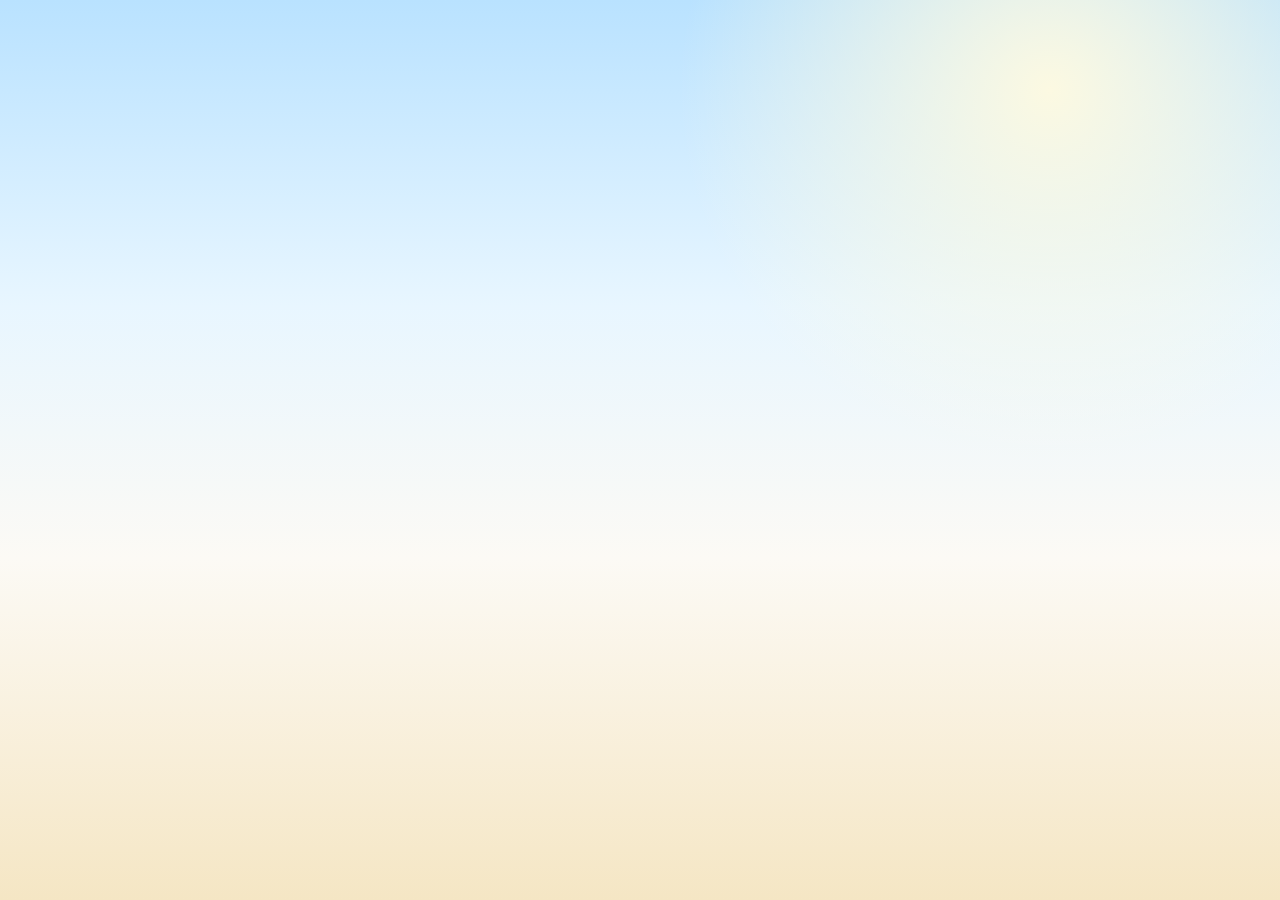
==== frontend/withJS/admin/admin_create.html @ 87d8c6d3 "dd" ====
<!DOCTYPE html>
<html lang="ko">

<head>
    <meta charset="UTF-8">
    <meta name="viewport" content="width=device-width, initial-scale=1.0">
    <title>관리자페이지 - 몬스터 등록</title>
    <link rel="stylesheet" href="../css/desert-theme.css" />
</head>

<body>
    <div id="content"></div>

    <script src="../js/data_api.js"></script>
    <script>
        // 4. 등록 화면 (헬퍼 함수 없이 직접 createElement로 작성)
        function renderAdd() {


            // --- 이름 입력 그룹 ---
            const nameGroup = document.createElement("div");
            nameGroup.className = "form-group";

            const nameLabel = document.createElement("label");
            nameLabel.textContent = "이름";
            nameLabel.setAttribute("for", "add-name");

            const nameInput = document.createElement("input");
            nameInput.type = "text";
            nameInput.id = "add-name";
            nameInput.required = true;

            nameGroup.appendChild(nameLabel);
            nameGroup.appendChild(nameInput);


            // --- 나이 입력 그룹 ---
            const ageGroup = document.createElement("div");
            ageGroup.className = "form-group";

            const ageLabel = document.createElement("label");
            ageLabel.textContent = "나이";
            ageLabel.setAttribute("for", "add-age");

            const ageInput = document.createElement("input");
            ageInput.type = "number";
            ageInput.id = "add-age";
            ageInput.required = true;

            ageGroup.appendChild(ageLabel);
            ageGroup.appendChild(ageInput);

            // --- 국적 입력 그룹 (textarea) ---
            const natGroup = document.createElement("div");
            natGroup.className = "form-group";

            const natLabel = document.createElement("label");
            natLabel.textContent = "국적";
            natLabel.setAttribute("for", "add-nationality");

            const natInput = document.createElement("input");
            natInput.type = "text";
            natInput.id = "add-nat";
            natInput.required = true;

            natGroup.appendChild(natLabel);
            natGroup.appendChild(natInput);

            // --- 포지션 입력 그룹 (textarea) ---
            const posGroup = document.createElement("div");
            posGroup.className = "form-group";

            const posLabel = document.createElement("label");
            posLabel.textContent = "포지션";
            posLabel.setAttribute("for", "add-position");

            const posInput = document.createElement("input");
            posInput.type = "text";
            posInput.id = "add-pos";
            posInput.required = true;

            posGroup.appendChild(posLabel);
            posGroup.appendChild(posInput);

            // --- 소속사(agency) 입력 그룹 (textarea) ---
            const agencyGroup = document.createElement("div");
            agencyGroup.className = "form-group";

            const agencyLabel = document.createElement("label");
            agencyLabel.textContent = "소속사";
            agencyLabel.setAttribute("for", "add-agency");

            const agencyInput = document.createElement("input");
            agencyInput.type = "text";
            agencyInput.id = "add-agen";
            agencyInput.required = true;

            agencyGroup.appendChild(agencyLabel);
            agencyGroup.appendChild(agencyInput);


            // --- 투표수(votes) 입력 그룹 (textarea) ---
            const votesGroup = document.createElement("div");
            votesGroup.className = "form-group";

            const votesLabel = document.createElement("label");
            votesLabel.textContent = "득표수";
            votesLabel.setAttribute("for", "add-votes");

            const votesInput = document.createElement("input");
            votesInput.type = "number";
            votesInput.id = "add-vot";
            votesInput.required = true;

            votesGroup.appendChild(votesLabel);
            votesGroup.appendChild(votesInput);


            // --- 심사위원 점수(judge_score) 입력 그룹 (textarea) ---
            const scoreGroup = document.createElement("div");
            scoreGroup.className = "form-group";

            const scoreLabel = document.createElement("label");
            scoreLabel.textContent = "심사위원 점수";
            scoreLabel.setAttribute("for", "add-judge_score");

            const scoreInput = document.createElement("input");
            scoreInput.type = "number";
            scoreInput.id = "add-score";
            scoreInput.required = true;

            scoreGroup.appendChild(scoreLabel);
            scoreGroup.appendChild(scoreInput);

            // --- 설명 입력 그룹 (textarea) ---
            const descGroup = document.createElement("div");
            descGroup.className = "form-group";

            const descLabel = document.createElement("label");
            descLabel.textContent = "짧은 소개";
            descLabel.setAttribute("for", "add-description");

            const descTextarea = document.createElement("textarea");
            descTextarea.id = "add-description";
            descTextarea.rows = 3;
            descTextarea.required = true;

            descGroup.appendChild(descLabel);
            descGroup.appendChild(descTextarea);

            // --- 이미지 첨부 그룹 (이름 그룹 다음, 드래그 앤 드롭 지원) ---
            const imageGroup = document.createElement("div");
            imageGroup.className = "form-group";

            const imageLabel = document.createElement("label");
            imageLabel.textContent = "프로필 사진 (마우스 드래그 또는 파일 선택)";
            imageLabel.setAttribute("for", "add-image");

            // 드래그 앤 드롭 영역 스타일링 및 박스 생성
            const dropZone = document.createElement("div");
            dropZone.style.border = "2px dashed rgba(192, 132, 252, 0.5)";
            dropZone.style.borderRadius = "8px";
            dropZone.style.padding = "20px";
            dropZone.style.textAlign = "center";
            dropZone.style.backgroundColor = "rgba(26, 16, 60, 0.4)";
            dropZone.style.color = "#cbd5e1";
            dropZone.style.cursor = "pointer";
            dropZone.textContent = "이미지 파일을 여기에 마우스로 드래그하여 놓으세요 (또는 클릭하여 선택)";

            const imageInput = document.createElement("input");
            imageInput.type = "file";
            imageInput.id = "add-image";
            imageInput.accept = "image/*";
            imageInput.required = true;
            imageInput.style.display = "none"; // 기본 파일 input은 숨기고 드래그존과 연동

            // 드래그 앤 드롭 이벤트 처리
            dropZone.addEventListener("click", () => imageInput.click());

            dropZone.addEventListener("dragover", (e) => {
                e.preventDefault();
                dropZone.style.borderColor = "#c084fc";
                dropZone.style.backgroundColor = "rgba(147, 51, 234, 0.2)";
            });

            dropZone.addEventListener("dragleave", (e) => {
                e.preventDefault();
                dropZone.style.borderColor = "rgba(192, 132, 252, 0.5)";
                dropZone.style.backgroundColor = "rgba(26, 16, 60, 0.4)";
            });

            dropZone.addEventListener("drop", (e) => {
                e.preventDefault();
                dropZone.style.borderColor = "rgba(192, 132, 252, 0.5)";
                dropZone.style.backgroundColor = "rgba(26, 16, 60, 0.4)";

                if (e.dataTransfer.files && e.dataTransfer.files.length > 0) {
                    imageInput.files = e.dataTransfer.files;
                    dropZone.textContent = `선택된 파일: ${e.dataTransfer.files[0].name}`;
                }
            });

            imageInput.addEventListener("change", (e) => {
                if (e.target.files && e.target.files.length > 0) {
                    dropZone.textContent = `선택된 파일: ${e.target.files[0].name}`;
                }
            });

            imageGroup.appendChild(imageLabel);
            imageGroup.appendChild(dropZone);
            imageGroup.appendChild(imageInput);




            // --- 제출 버튼 ---
            const submitBtn = document.createElement("button");
            submitBtn.type = "button";
            //  submitBtn.type = "submit";
            submitBtn.onclick = handleAddMenu;   // 버튼이 클릭되면 이 함수를 콜해라..
            submitBtn.textContent = "등록하기";

            // 폼에 요소들 조립
            form.appendChild(nameGroup);
            form.appendChild(imageGroup);
            form.appendChild(ageGroup);
            form.appendChild(natGroup);
            form.appendChild(posGroup);
            form.appendChild(agencyGroup);
            form.appendChild(votesGroup);
            form.appendChild(scoreGroup);
            form.appendChild(descGroup);
            form.appendChild(submitBtn);



            // 우측 컨텐츠 영역에 폼 추가
            targetArea.appendChild(form);
        }

        // 등록 처리
        async function handleAddMenu(e) {
            e.preventDefault();

            const name = document.getElementById("add-name").value;
            const imageFile = document.getElementById("add-image").files[0];
            const age = Number(document.getElementById("add-age").value);
            const nationality = document.getElementById("add-nat").value;
            const position = document.getElementById("add-pos").value;
            const agency = document.getElementById("add-agen").value;
            const votes = Number(document.getElementById("add-vot").value);
            const judge_score = Number(document.getElementById("add-score").value);
            const description = document.getElementById("add-description").value;
            const id = 0;

            let imagePath = "";

            // 1. 이미지가 선택된 경우 서버에 파일 업로드 요청
            if (imageFile) {
                const formData = new FormData();
                formData.append("file", imageFile);

                try {
                    const uploadRes = await fetch("http://127.0.0.1:8000/upload-image", {
                        method: "POST",
                        body: formData // 파일 전송 시에는 Content-Type 헤더를 넣지 않아야 브라우저가 자동 설정합니다.
                    });

                    if (!uploadRes.ok) throw new Error("이미지 업로드 실패");
                    const uploadData = await uploadRes.json();
                    imagePath = uploadData.image_url; // 서버가 돌려준 이미지 경로
                } catch (error) {
                    console.error(error);
                    alert("이미지 업로드 중 오류가 발생했습니다.");
                    return;
                }
            } else {
                imagePath = "/image/default.png"; // 기본 이미지 처리
            }



            //새로 등록된 메뉴의 정보를 객체로 만들어서 서버에게 전송할 예정..
            const send_data = {
                id,
                name,
                image: imagePath,
                age,
                nationality,
                position,
                agency,
                votes,
                judge_score,
                description
            }

            await addInf(send_data);
            renderAll();
        }


    </script>
</body>

</html>
---- frontend/withJS/css/desert-theme.css ----
:root {
  --sky-light: #e8f6ff;
  --sky-mid: #cbeaff;
  --sky-deep: #4da3e0;
  --sand-white: #fcfaf5;
  --sand-warm: #f5e6c4;
  --sand-gold: #d9a441;
  --sand-amber: #b87d24;
  --ink-dark: #2c353d;
  --ink-muted: #5f6c78;
  --card-border: rgba(217, 164, 65, 0.35);
  --shadow-soft: 0 10px 26px rgba(45, 95, 135, 0.12);
}

* {
  box-sizing: border-box;
}

body {
  margin: 0;
  min-height: 100vh;
  font-family:
    "Pretendard",
    "Malgun Gothic",
    -apple-system,
    BlinkMacSystemFont,
    sans-serif;
  color: var(--ink-dark);
  background:
    radial-gradient(
      circle at 82% 10%,
      rgba(255, 250, 224, 0.95) 0%,
      rgba(255, 250, 224, 0) 28%
    ),
    linear-gradient(
      180deg,
      #b9e2ff 0%,
      var(--sky-light) 34%,
      var(--sand-white) 62%,
      var(--sand-warm) 100%
    );
  padding-bottom: 64px;
}

h1 {
  margin: 0;
  padding: 36px 20px 18px;
  text-align: center;
  font-size: clamp(1.65rem, 3.2vw, 2.4rem);
  font-weight: 800;
  letter-spacing: -0.02em;
  color: #1f4e78;
  text-shadow: 0 2px 10px rgba(255, 255, 255, 0.9);
}

.page-wrap {
  max-width: 1080px;
  margin: 0 auto;
  padding: 0 20px;
}

.section-bar {
  margin: 8px 0 22px;
  padding: 12px 18px;
  font-size: 1.35rem;
  font-weight: 800;
  color: #5d4012;
  background: linear-gradient(
    90deg,
    rgba(255, 252, 245, 0.92) 0%,
    rgba(245, 230, 196, 0.78) 65%,
    rgba(203, 234, 255, 0.55) 100%
  );
  border-left: 5px solid var(--sand-gold);
  border-radius: 0 12px 12px 0;
  box-shadow: 0 4px 14px rgba(184, 125, 36, 0.08);
}

.panel-card {
  background: linear-gradient(
    180deg,
    #ffffff 0%,
    var(--sand-white) 72%,
    #faeed4 100%
  );
  border: 1px solid var(--card-border);
  border-radius: 18px;
  padding: 20px 22px;
  box-shadow: var(--shadow-soft);
}
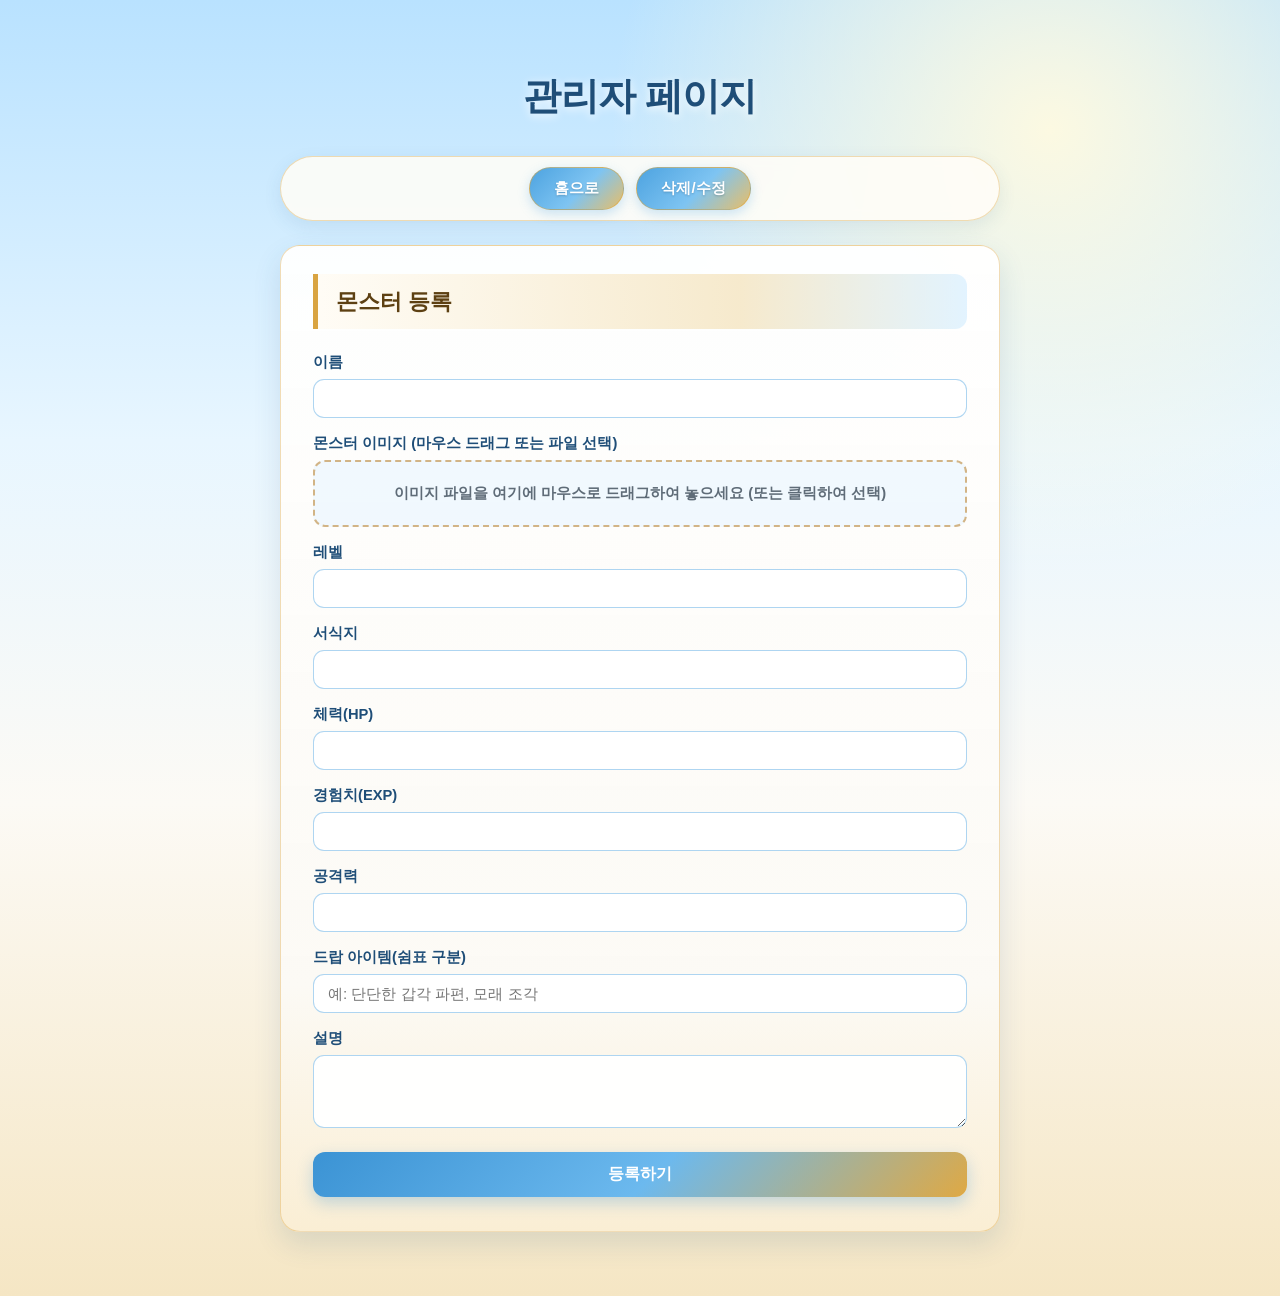
==== commit 0cd7157e: "관리자페이지 CRUD작업, 주인공 페이지 작업 완료" ====
--- a/frontend/withJS/admin/admin_create.html
+++ b/frontend/withJS/admin/admin_create.html
@@ -4,195 +4,649 @@
 <head>
     <meta charset="UTF-8">
     <meta name="viewport" content="width=device-width, initial-scale=1.0">
-    <title>관리자페이지 - 몬스터 등록</title>
+    <title>관리자 페이지</title>
     <link rel="stylesheet" href="../css/desert-theme.css" />
+    <style>
+        :root {
+            --sky-light: #e8f6ff;
+            --sand-white: #fcfaf5;
+            --sand-warm: #f5e6c4;
+            --sand-gold: #d9a441;
+            --sand-amber: #b87d24;
+            --ink-dark: #2c353d;
+            --ink-muted: #5f6c78;
+            --card-border: rgba(217, 164, 65, 0.38);
+            --shadow-soft: 0 12px 28px rgba(45, 95, 135, 0.14);
+        }
+
+        *,
+        *::before,
+        *::after {
+            box-sizing: border-box;
+        }
+
+        body {
+            margin: 0;
+            min-height: 100vh;
+            font-family: "Pretendard", "Malgun Gothic", -apple-system, BlinkMacSystemFont, sans-serif;
+            color: var(--ink-dark);
+            background:
+                radial-gradient(circle at 82% 10%, rgba(255, 250, 224, 0.95) 0%, rgba(255, 250, 224, 0) 28%),
+                linear-gradient(180deg,
+                    #b9e2ff 0%,
+                    var(--sky-light) 34%,
+                    var(--sand-white) 62%,
+                    var(--sand-warm) 100%);
+            padding: 36px 20px 64px;
+        }
+
+        h1 {
+            margin: 0 0 16px;
+            text-align: center;
+            font-size: clamp(1.65rem, 3.2vw, 2.35rem);
+            font-weight: 800;
+            letter-spacing: -0.02em;
+            color: #1f4e78;
+            text-shadow: 0 2px 10px rgba(255, 255, 255, 0.9);
+        }
+
+        /* 타이틀 아래 상단 메뉴바 */
+        .admin-menubar {
+            display: flex;
+            justify-content: center;
+            align-items: center;
+            gap: 12px;
+            max-width: 720px;
+            margin: 0 auto 24px;
+            padding: 10px 18px;
+            border-radius: 999px;
+            background: rgba(255, 253, 248, 0.88);
+            border: 1px solid var(--card-border);
+            box-shadow: 0 6px 18px rgba(45, 95, 135, 0.1);
+            backdrop-filter: blur(6px);
+        }
+
+        .admin-menubar button {
+            appearance: none;
+            border: 1px solid rgba(217, 164, 65, 0.55);
+            background: linear-gradient(135deg, #4da3e0 0%, #7ec4f2 55%, #e8be68 100%);
+            color: #ffffff;
+            font-size: 0.95rem;
+            font-weight: 800;
+            padding: 10px 24px;
+            border-radius: 999px;
+            cursor: pointer;
+            box-shadow: 0 4px 12px rgba(77, 163, 224, 0.28);
+            text-shadow: 0 1px 2px rgba(20, 50, 80, 0.25);
+            transition: transform 0.18s ease, box-shadow 0.18s ease, filter 0.18s ease;
+        }
+
+        .admin-menubar button:hover {
+            transform: translateY(-2px);
+            filter: brightness(1.04);
+            box-shadow: 0 8px 18px rgba(217, 164, 65, 0.32);
+        }
+
+        #content {
+            max-width: 720px;
+            margin: 0 auto;
+            background: linear-gradient(180deg, rgba(255, 255, 255, 0.95) 0%, var(--sand-white) 75%, #faeed4 100%);
+            border: 1.5px solid var(--card-border);
+            border-radius: 20px;
+            padding: 28px 32px 34px;
+            box-shadow: var(--shadow-soft);
+        }
+
+        #content h2 {
+            margin: 0 0 24px;
+            padding: 12px 18px;
+            font-size: 1.4rem;
+            font-weight: 800;
+            color: #5d4012;
+            background: linear-gradient(90deg, rgba(255, 252, 245, 0.95) 0%, rgba(245, 230, 196, 0.85) 65%, rgba(203, 234, 255, 0.55) 100%);
+            border-left: 5px solid var(--sand-gold);
+            border-radius: 0 12px 12px 0;
+        }
+
+        .form-group {
+            display: flex;
+            flex-direction: column;
+            gap: 7px;
+            margin-bottom: 16px;
+        }
+
+        .form-group label {
+            font-size: 0.92rem;
+            font-weight: 700;
+            color: #1f4e78;
+        }
+
+        .form-group input[type="text"],
+        .form-group input[type="number"],
+        .form-group textarea {
+            width: 100%;
+            padding: 10px 14px;
+            border-radius: 11px;
+            border: 1px solid rgba(77, 163, 224, 0.45);
+            background: rgba(255, 255, 255, 0.94);
+            color: var(--ink-dark);
+            font-size: 0.95rem;
+            font-family: inherit;
+            outline: none;
+            transition: border-color 0.16s ease, box-shadow 0.16s ease;
+        }
+
+        .form-group input:focus,
+        .form-group textarea:focus {
+            border-color: var(--sand-gold);
+            box-shadow: 0 0 0 3px rgba(217, 164, 65, 0.22);
+        }
+
+        .drop-zone {
+            border: 2px dashed rgba(184, 125, 36, 0.55);
+            border-radius: 12px;
+            padding: 22px 16px;
+            text-align: center;
+            background: rgba(232, 246, 255, 0.62);
+            color: var(--ink-muted);
+            font-size: 0.92rem;
+            font-weight: 600;
+            cursor: pointer;
+            transition: border-color 0.18s ease, background-color 0.18s ease, transform 0.18s ease;
+        }
+
+        .drop-zone:hover,
+        .drop-zone.drag-over {
+            border-color: var(--sand-amber);
+            background: rgba(245, 230, 196, 0.72);
+            color: #5d4012;
+        }
+
+        .submit-btn {
+            width: 100%;
+            margin-top: 8px;
+            padding: 12px 18px;
+            border: none;
+            border-radius: 12px;
+            cursor: pointer;
+            font-size: 1rem;
+            font-weight: 800;
+            color: #ffffff;
+            background: linear-gradient(135deg, #3b93d4 0%, #6cb9ee 52%, #dfa944 100%);
+            box-shadow: 0 6px 16px rgba(59, 147, 212, 0.3);
+            transition: transform 0.16s ease, box-shadow 0.16s ease, filter 0.16s ease;
+        }
+
+        .submit-btn:hover {
+            transform: translateY(-2px);
+            filter: brightness(1.04);
+            box-shadow: 0 8px 20px rgba(217, 164, 65, 0.35);
+        }
+
+        /* 몬스터 전체보기(수정/삭제) 모달 스타일 */
+        #adminMobModal {
+            display: none;
+            position: fixed;
+            inset: 0;
+            z-index: 1000;
+            background: rgba(18, 32, 46, 0.72);
+            backdrop-filter: blur(4px);
+            align-items: center;
+            justify-content: center;
+            padding: 20px;
+        }
+
+        #adminMobModal.open {
+            display: flex;
+        }
+
+        #adminMobModal .admin-modal-box {
+            position: relative;
+            width: min(1020px, 95vw);
+            max-height: 86vh;
+            padding: 22px 24px;
+            border-radius: 18px;
+            background: linear-gradient(180deg, #ffffff 0%, var(--sand-white) 100%);
+            border: 2px solid var(--sand-gold);
+            box-shadow: 0 20px 44px rgba(0, 0, 0, 0.35);
+            display: flex;
+            flex-direction: column;
+            gap: 14px;
+        }
+
+        #adminMobModal .admin-modal-header {
+            display: flex;
+            align-items: center;
+            justify-content: space-between;
+            padding-bottom: 10px;
+            border-bottom: 1.5px solid rgba(217, 164, 65, 0.35);
+        }
+
+        #adminMobModal .admin-modal-header h3 {
+            margin: 0;
+            font-size: 1.22rem;
+            font-weight: 800;
+            color: #1f4e78;
+        }
+
+        #adminMobModal .admin-modal-close {
+            border: none;
+            background: rgba(245, 230, 196, 0.85);
+            color: var(--ink-dark);
+            font-size: 1.05rem;
+            font-weight: 800;
+            width: 34px;
+            height: 34px;
+            border-radius: 999px;
+            cursor: pointer;
+            transition: background-color 0.15s ease;
+        }
+
+        #adminMobModal .admin-modal-close:hover {
+            background: var(--sand-gold);
+            color: #ffffff;
+        }
+
+        #adminMobModal .admin-modal-body {
+            overflow-y: auto;
+            border: 1px solid var(--card-border);
+            border-radius: 12px;
+            background: #ffffff;
+        }
+
+        #adminMobModal table {
+            width: 100%;
+            border-collapse: collapse;
+            font-size: 0.88rem;
+        }
+
+        #adminMobModal thead {
+            position: sticky;
+            top: 0;
+            z-index: 2;
+            background: linear-gradient(90deg, #f7ecd2 0%, #e4f3ff 100%);
+        }
+
+        #adminMobModal th {
+            padding: 11px 8px;
+            font-weight: 800;
+            color: #1f4e78;
+            text-align: center;
+            border-bottom: 2px solid rgba(217, 164, 65, 0.45);
+            white-space: nowrap;
+        }
+
+        #adminMobModal td {
+            padding: 9px 8px;
+            text-align: center;
+            vertical-align: middle;
+            border-bottom: 1px solid rgba(217, 164, 65, 0.22);
+            color: var(--ink-dark);
+        }
+
+        #adminMobModal tbody tr:hover td {
+            background-color: rgba(232, 246, 255, 0.55);
+        }
+
+        #adminMobModal td img {
+            width: 48px;
+            height: 48px;
+            object-fit: cover;
+            border-radius: 8px;
+            border: 1px solid rgba(217, 164, 65, 0.45);
+        }
+
+        .admin-action-group {
+            display: inline-flex;
+            align-items: center;
+            justify-content: center;
+            gap: 6px;
+        }
+
+        .btn-mob-edit,
+        .btn-mob-delete {
+            border: none;
+            border-radius: 8px;
+            padding: 6px 12px;
+            font-size: 0.82rem;
+            font-weight: 800;
+            cursor: pointer;
+            white-space: nowrap;
+            transition: transform 0.14s ease, filter 0.14s ease;
+        }
+
+        .btn-mob-edit {
+            background: linear-gradient(135deg, #4da3e0 0%, #3b82c4 100%);
+            color: #ffffff;
+            box-shadow: 0 2px 8px rgba(77, 163, 224, 0.28);
+        }
+
+        .btn-mob-delete {
+            background: linear-gradient(135deg, #e05a5a 0%, #c63d3d 100%);
+            color: #ffffff;
+            box-shadow: 0 2px 8px rgba(224, 90, 90, 0.28);
+        }
+
+        .btn-mob-edit:hover,
+        .btn-mob-delete:hover {
+            transform: translateY(-1px);
+            filter: brightness(1.06);
+        }
+
+        /* [신규 추가] 몬스터 수정용 모달 스타일 */
+        #adminEditMobModal {
+            display: none;
+            position: fixed;
+            inset: 0;
+            z-index: 1100;
+            background: rgba(18, 32, 46, 0.78);
+            backdrop-filter: blur(4px);
+            align-items: center;
+            justify-content: center;
+            padding: 20px;
+        }
+
+        #adminEditMobModal.open {
+            display: flex;
+        }
+
+        #adminEditMobModal .edit-modal-box {
+            position: relative;
+            width: min(640px, 95vw);
+            max-height: 88vh;
+            padding: 24px 26px 26px;
+            border-radius: 18px;
+            background: linear-gradient(180deg, #ffffff 0%, var(--sand-white) 78%, #faeed4 100%);
+            border: 2px solid var(--sand-gold);
+            box-shadow: 0 22px 48px rgba(0, 0, 0, 0.38);
+            display: flex;
+            flex-direction: column;
+            gap: 16px;
+            overflow-y: auto;
+        }
+
+        #adminEditMobModal .edit-modal-header {
+            display: flex;
+            align-items: center;
+            justify-content: space-between;
+            padding-bottom: 10px;
+            border-bottom: 1.5px solid rgba(217, 164, 65, 0.35);
+        }
+
+        #adminEditMobModal .edit-modal-header h3 {
+            margin: 0;
+            font-size: 1.22rem;
+            font-weight: 800;
+            color: #1f4e78;
+        }
+
+        #adminEditMobModal .edit-modal-close {
+            border: none;
+            background: rgba(245, 230, 196, 0.85);
+            color: var(--ink-dark);
+            font-size: 1.05rem;
+            font-weight: 800;
+            width: 34px;
+            height: 34px;
+            border-radius: 999px;
+            cursor: pointer;
+            transition: background-color 0.15s ease;
+        }
+
+        #adminEditMobModal .edit-modal-close:hover {
+            background: var(--sand-gold);
+            color: #ffffff;
+        }
+
+        .edit-modal-grid {
+            display: grid;
+            grid-template-columns: repeat(2, minmax(0, 1fr));
+            gap: 12px 14px;
+        }
+
+        .edit-modal-grid .edit-field-full {
+            grid-column: 1 / -1;
+        }
+
+        @media (max-width: 600px) {
+            .edit-modal-grid {
+                grid-template-columns: 1fr;
+            }
+        }
+
+        .edit-field {
+            display: flex;
+            flex-direction: column;
+            gap: 6px;
+        }
+
+        .edit-field label {
+            font-size: 0.88rem;
+            font-weight: 700;
+            color: #1f4e78;
+        }
+
+        .edit-field input[type="text"],
+        .edit-field input[type="number"],
+        .edit-field textarea {
+            width: 100%;
+            padding: 9px 12px;
+            border-radius: 10px;
+            border: 1px solid rgba(77, 163, 224, 0.45);
+            background: rgba(255, 255, 255, 0.95);
+            color: var(--ink-dark);
+            font-size: 0.92rem;
+            font-family: inherit;
+            outline: none;
+            transition: border-color 0.16s ease, box-shadow 0.16s ease;
+        }
+
+        .edit-field input:focus,
+        .edit-field textarea:focus {
+            border-color: var(--sand-gold);
+            box-shadow: 0 0 0 3px rgba(217, 164, 65, 0.22);
+        }
+
+        .edit-modal-footer {
+            display: flex;
+            justify-content: flex-end;
+            gap: 10px;
+            margin-top: 6px;
+        }
+
+        .btn-edit-cancel {
+            padding: 11px 18px;
+            border: 1px solid rgba(217, 164, 65, 0.5);
+            border-radius: 11px;
+            background: rgba(255, 255, 255, 0.9);
+            color: var(--ink-dark);
+            font-size: 0.92rem;
+            font-weight: 700;
+            cursor: pointer;
+            transition: background-color 0.15s ease;
+        }
+
+        .btn-edit-cancel:hover {
+            background: rgba(245, 230, 196, 0.8);
+        }
+
+        .btn-edit-submit {
+            padding: 11px 22px;
+            border: none;
+            border-radius: 11px;
+            background: linear-gradient(135deg, #3b93d4 0%, #6cb9ee 52%, #dfa944 100%);
+            color: #ffffff;
+            font-size: 0.95rem;
+            font-weight: 800;
+            cursor: pointer;
+            box-shadow: 0 6px 16px rgba(59, 147, 212, 0.3);
+            transition: transform 0.16s ease, box-shadow 0.16s ease, filter 0.16s ease;
+        }
+
+        .btn-edit-submit:hover {
+            transform: translateY(-1px);
+            filter: brightness(1.04);
+            box-shadow: 0 8px 20px rgba(217, 164, 65, 0.35);
+        }
+    </style>
 </head>
 
 <body>
-    <div id="content"></div>
+    <h1>관리자 페이지</h1>
+
+    <!-- 타이틀 아래 상단 메뉴바 (홈으로 / 삭제/수정 버튼) -->
+    <div class="admin-menubar">
+        <button type="button" onclick="location.href='../index.html'">홈으로</button>
+        <button type="button" onclick="openAdminMobModal()">삭제/수정</button>
+    </div>
+
+    <div id="content">
+        <h2>몬스터 등록</h2>
+        <form id="monsterCreateForm">
+            <div class="form-group">
+                <label for="add-name">이름</label>
+                <input id="add-name" type="text" required />
+            </div>
+
+            <div class="form-group">
+                <label for="add-image">몬스터 이미지 (마우스 드래그 또는 파일 선택)</label>
+                <div class="drop-zone" id="dropZone">이미지 파일을 여기에 마우스로 드래그하여 놓으세요 (또는 클릭하여 선택)</div>
+                <input type="file" id="add-image" accept="image/*" style="display: none;" />
+            </div>
+
+            <div class="form-group">
+                <label for="add-level">레벨</label>
+                <input id="add-level" type="number" required />
+            </div>
+
+            <div class="form-group">
+                <label for="add-habitat">서식지</label>
+                <input id="add-habitat" type="text" required />
+            </div>
+
+            <div class="form-group">
+                <label for="add-hp">체력(HP)</label>
+                <input id="add-hp" type="number" required />
+            </div>
+
+            <div class="form-group">
+                <label for="add-exp">경험치(EXP)</label>
+                <input id="add-exp" type="number" required />
+            </div>
+
+            <div class="form-group">
+                <label for="add-attack">공격력</label>
+                <input id="add-attack" type="number" required />
+            </div>
+
+            <div class="form-group">
+                <label for="add-drops">드랍 아이템(쉼표 구분)</label>
+                <input id="add-drops" type="text" placeholder="예: 단단한 갑각 파편, 모래 조각" />
+            </div>
+
+            <div class="form-group">
+                <label for="add-description">설명</label>
+                <textarea id="add-description" rows="3" required></textarea>
+            </div>
+
+            <button type="button" class="submit-btn" onclick="handleAddMenu()">등록하기</button>
+        </form>
+    </div>
+
+    <!-- 몬스터 전체보기 및 우측 수정/삭제 버튼 모달 -->
+    <div id="adminMobModal" onclick="handleAdminModalBackdropClick(event)">
+        <div class="admin-modal-box">
+            <div class="admin-modal-header">
+                <h3>몬스터 전체 목록 (수정 / 삭제)</h3>
+                <button type="button" class="admin-modal-close" onclick="closeAdminMobModal()"
+                    aria-label="닫기">✕</button>
+            </div>
+            <div class="admin-modal-body" id="adminMobModalBody"></div>
+        </div>
+    </div>
+
+    <!-- [신규 추가] 몬스터 수정용 모달 -->
+    <div id="adminEditMobModal" onclick="handleEditModalBackdropClick(event)">
+        <div class="edit-modal-box">
+            <div class="edit-modal-header">
+                <h3>몬스터 정보 수정</h3>
+                <button type="button" class="edit-modal-close" onclick="closeEditMobModal()" aria-label="닫기">✕</button>
+            </div>
+
+            <form id="monsterEditForm" onsubmit="return false;">
+                <input type="hidden" id="edit-id" />
+                <div class="edit-modal-grid">
+                    <div class="edit-field">
+                        <label for="edit-name">이름 (name)</label>
+                        <input id="edit-name" type="text" />
+                    </div>
+
+                    <div class="edit-field">
+                        <label for="edit-level">레벨 (level)</label>
+                        <input id="edit-level" type="number" />
+                    </div>
+
+                    <div class="edit-field">
+                        <label for="edit-habitat">서식지 (habitat)</label>
+                        <input id="edit-habitat" type="text" />
+                    </div>
+
+                    <div class="edit-field">
+                        <label for="edit-hp">체력 (hp)</label>
+                        <input id="edit-hp" type="number" />
+                    </div>
+
+                    <div class="edit-field">
+                        <label for="edit-exp">경험치 (exp)</label>
+                        <input id="edit-exp" type="number" />
+                    </div>
+
+                    <div class="edit-field">
+                        <label for="edit-attack">공격력 (attack)</label>
+                        <input id="edit-attack" type="number" />
+                    </div>
+
+                    <div class="edit-field edit-field-full">
+                        <label for="edit-drops">드랍 아이템 (drops)</label>
+                        <input id="edit-drops" type="text" placeholder="예: 단단한 갑각 파편, 모래 조각" />
+                    </div>
+
+                    <div class="edit-field edit-field-full">
+                        <label for="edit-description">설명 (description)</label>
+                        <textarea id="edit-description" rows="3"></textarea>
+                    </div>
+                </div>
+
+                <div class="edit-modal-footer">
+                    <button type="button" class="btn-edit-cancel" onclick="closeEditMobModal()">취소</button>
+                    <button type="button" class="btn-edit-submit" onclick="handleUpdateMob()">수정하기</button>
+                </div>
+            </form>
+        </div>
+    </div>
 
     <script src="../js/data_api.js"></script>
     <script>
-        // 4. 등록 화면 (헬퍼 함수 없이 직접 createElement로 작성)
-        function renderAdd() {
-
-
-            // --- 이름 입력 그룹 ---
-            const nameGroup = document.createElement("div");
-            nameGroup.className = "form-group";
-
-            const nameLabel = document.createElement("label");
-            nameLabel.textContent = "이름";
-            nameLabel.setAttribute("for", "add-name");
-
-            const nameInput = document.createElement("input");
-            nameInput.type = "text";
-            nameInput.id = "add-name";
-            nameInput.required = true;
-
-            nameGroup.appendChild(nameLabel);
-            nameGroup.appendChild(nameInput);
-
-
-            // --- 나이 입력 그룹 ---
-            const ageGroup = document.createElement("div");
-            ageGroup.className = "form-group";
-
-            const ageLabel = document.createElement("label");
-            ageLabel.textContent = "나이";
-            ageLabel.setAttribute("for", "add-age");
-
-            const ageInput = document.createElement("input");
-            ageInput.type = "number";
-            ageInput.id = "add-age";
-            ageInput.required = true;
-
-            ageGroup.appendChild(ageLabel);
-            ageGroup.appendChild(ageInput);
-
-            // --- 국적 입력 그룹 (textarea) ---
-            const natGroup = document.createElement("div");
-            natGroup.className = "form-group";
-
-            const natLabel = document.createElement("label");
-            natLabel.textContent = "국적";
-            natLabel.setAttribute("for", "add-nationality");
-
-            const natInput = document.createElement("input");
-            natInput.type = "text";
-            natInput.id = "add-nat";
-            natInput.required = true;
-
-            natGroup.appendChild(natLabel);
-            natGroup.appendChild(natInput);
-
-            // --- 포지션 입력 그룹 (textarea) ---
-            const posGroup = document.createElement("div");
-            posGroup.className = "form-group";
-
-            const posLabel = document.createElement("label");
-            posLabel.textContent = "포지션";
-            posLabel.setAttribute("for", "add-position");
-
-            const posInput = document.createElement("input");
-            posInput.type = "text";
-            posInput.id = "add-pos";
-            posInput.required = true;
-
-            posGroup.appendChild(posLabel);
-            posGroup.appendChild(posInput);
-
-            // --- 소속사(agency) 입력 그룹 (textarea) ---
-            const agencyGroup = document.createElement("div");
-            agencyGroup.className = "form-group";
-
-            const agencyLabel = document.createElement("label");
-            agencyLabel.textContent = "소속사";
-            agencyLabel.setAttribute("for", "add-agency");
-
-            const agencyInput = document.createElement("input");
-            agencyInput.type = "text";
-            agencyInput.id = "add-agen";
-            agencyInput.required = true;
-
-            agencyGroup.appendChild(agencyLabel);
-            agencyGroup.appendChild(agencyInput);
-
-
-            // --- 투표수(votes) 입력 그룹 (textarea) ---
-            const votesGroup = document.createElement("div");
-            votesGroup.className = "form-group";
-
-            const votesLabel = document.createElement("label");
-            votesLabel.textContent = "득표수";
-            votesLabel.setAttribute("for", "add-votes");
-
-            const votesInput = document.createElement("input");
-            votesInput.type = "number";
-            votesInput.id = "add-vot";
-            votesInput.required = true;
-
-            votesGroup.appendChild(votesLabel);
-            votesGroup.appendChild(votesInput);
-
-
-            // --- 심사위원 점수(judge_score) 입력 그룹 (textarea) ---
-            const scoreGroup = document.createElement("div");
-            scoreGroup.className = "form-group";
-
-            const scoreLabel = document.createElement("label");
-            scoreLabel.textContent = "심사위원 점수";
-            scoreLabel.setAttribute("for", "add-judge_score");
-
-            const scoreInput = document.createElement("input");
-            scoreInput.type = "number";
-            scoreInput.id = "add-score";
-            scoreInput.required = true;
-
-            scoreGroup.appendChild(scoreLabel);
-            scoreGroup.appendChild(scoreInput);
-
-            // --- 설명 입력 그룹 (textarea) ---
-            const descGroup = document.createElement("div");
-            descGroup.className = "form-group";
-
-            const descLabel = document.createElement("label");
-            descLabel.textContent = "짧은 소개";
-            descLabel.setAttribute("for", "add-description");
-
-            const descTextarea = document.createElement("textarea");
-            descTextarea.id = "add-description";
-            descTextarea.rows = 3;
-            descTextarea.required = true;
-
-            descGroup.appendChild(descLabel);
-            descGroup.appendChild(descTextarea);
-
-            // --- 이미지 첨부 그룹 (이름 그룹 다음, 드래그 앤 드롭 지원) ---
-            const imageGroup = document.createElement("div");
-            imageGroup.className = "form-group";
-
-            const imageLabel = document.createElement("label");
-            imageLabel.textContent = "프로필 사진 (마우스 드래그 또는 파일 선택)";
-            imageLabel.setAttribute("for", "add-image");
-
-            // 드래그 앤 드롭 영역 스타일링 및 박스 생성
-            const dropZone = document.createElement("div");
-            dropZone.style.border = "2px dashed rgba(192, 132, 252, 0.5)";
-            dropZone.style.borderRadius = "8px";
-            dropZone.style.padding = "20px";
-            dropZone.style.textAlign = "center";
-            dropZone.style.backgroundColor = "rgba(26, 16, 60, 0.4)";
-            dropZone.style.color = "#cbd5e1";
-            dropZone.style.cursor = "pointer";
-            dropZone.textContent = "이미지 파일을 여기에 마우스로 드래그하여 놓으세요 (또는 클릭하여 선택)";
-
-            const imageInput = document.createElement("input");
-            imageInput.type = "file";
-            imageInput.id = "add-image";
-            imageInput.accept = "image/*";
-            imageInput.required = true;
-            imageInput.style.display = "none"; // 기본 파일 input은 숨기고 드래그존과 연동
-
-            // 드래그 앤 드롭 이벤트 처리
+        (function initDropZone() {
+            const dropZone = document.getElementById("dropZone");
+            const imageInput = document.getElementById("add-image");
+            if (!dropZone || !imageInput) return;
+
             dropZone.addEventListener("click", () => imageInput.click());
 
             dropZone.addEventListener("dragover", (e) => {
                 e.preventDefault();
-                dropZone.style.borderColor = "#c084fc";
-                dropZone.style.backgroundColor = "rgba(147, 51, 234, 0.2)";
+                dropZone.classList.add("drag-over");
             });
 
             dropZone.addEventListener("dragleave", (e) => {
                 e.preventDefault();
-                dropZone.style.borderColor = "rgba(192, 132, 252, 0.5)";
-                dropZone.style.backgroundColor = "rgba(26, 16, 60, 0.4)";
+                dropZone.classList.remove("drag-over");
             });
 
             dropZone.addEventListener("drop", (e) => {
                 e.preventDefault();
-                dropZone.style.borderColor = "rgba(192, 132, 252, 0.5)";
-                dropZone.style.backgroundColor = "rgba(26, 16, 60, 0.4)";
+                dropZone.classList.remove("drag-over");
 
                 if (e.dataTransfer.files && e.dataTransfer.files.length > 0) {
                     imageInput.files = e.dataTransfer.files;
@@ -205,100 +659,230 @@
                     dropZone.textContent = `선택된 파일: ${e.target.files[0].name}`;
                 }
             });
-
-            imageGroup.appendChild(imageLabel);
-            imageGroup.appendChild(dropZone);
-            imageGroup.appendChild(imageInput);
-
-
-
-
-            // --- 제출 버튼 ---
-            const submitBtn = document.createElement("button");
-            submitBtn.type = "button";
-            //  submitBtn.type = "submit";
-            submitBtn.onclick = handleAddMenu;   // 버튼이 클릭되면 이 함수를 콜해라..
-            submitBtn.textContent = "등록하기";
-
-            // 폼에 요소들 조립
-            form.appendChild(nameGroup);
-            form.appendChild(imageGroup);
-            form.appendChild(ageGroup);
-            form.appendChild(natGroup);
-            form.appendChild(posGroup);
-            form.appendChild(agencyGroup);
-            form.appendChild(votesGroup);
-            form.appendChild(scoreGroup);
-            form.appendChild(descGroup);
-            form.appendChild(submitBtn);
-
-
-
-            // 우측 컨텐츠 영역에 폼 추가
-            targetArea.appendChild(form);
-        }
-
-        // 등록 처리
+        })();
+
         async function handleAddMenu(e) {
-            e.preventDefault();
-
-            const name = document.getElementById("add-name").value;
+            if (e) e.preventDefault();
+
+            const dropsText = document.getElementById("add-drops").value;
+            const drops = dropsText
+                .split(",")
+                .map((item) => item.trim())
+                .filter(Boolean)
+                .map((name) => ({ name }));
+
             const imageFile = document.getElementById("add-image").files[0];
-            const age = Number(document.getElementById("add-age").value);
-            const nationality = document.getElementById("add-nat").value;
-            const position = document.getElementById("add-pos").value;
-            const agency = document.getElementById("add-agen").value;
-            const votes = Number(document.getElementById("add-vot").value);
-            const judge_score = Number(document.getElementById("add-score").value);
-            const description = document.getElementById("add-description").value;
-            const id = 0;
-
-            let imagePath = "";
-
-            // 1. 이미지가 선택된 경우 서버에 파일 업로드 요청
+            let imagePath = "./image/monster01.jpg";
+
             if (imageFile) {
                 const formData = new FormData();
                 formData.append("file", imageFile);
 
                 try {
-                    const uploadRes = await fetch("http://127.0.0.1:8000/upload-image", {
+                    const uploadRes = await fetch("http://127.0.0.1:8000/monsters/upload-image", {
                         method: "POST",
-                        body: formData // 파일 전송 시에는 Content-Type 헤더를 넣지 않아야 브라우저가 자동 설정합니다.
+                        body: formData
                     });
 
                     if (!uploadRes.ok) throw new Error("이미지 업로드 실패");
                     const uploadData = await uploadRes.json();
-                    imagePath = uploadData.image_url; // 서버가 돌려준 이미지 경로
+                    imagePath = uploadData.image_url || imagePath;
                 } catch (error) {
                     console.error(error);
                     alert("이미지 업로드 중 오류가 발생했습니다.");
                     return;
                 }
-            } else {
-                imagePath = "/image/default.png"; // 기본 이미지 처리
-            }
-
-
-
-            //새로 등록된 메뉴의 정보를 객체로 만들어서 서버에게 전송할 예정..
+            }
+
             const send_data = {
-                id,
-                name,
-                image: imagePath,
-                age,
-                nationality,
-                position,
-                agency,
-                votes,
-                judge_score,
-                description
-            }
-
-            await addInf(send_data);
-            renderAll();
-        }
-
-
+                id: 0,
+                name: document.getElementById("add-name").value,
+                level: Number(document.getElementById("add-level").value),
+                habitat: document.getElementById("add-habitat").value,
+                hp: Number(document.getElementById("add-hp").value),
+                exp: Number(document.getElementById("add-exp").value),
+                attack: Number(document.getElementById("add-attack").value),
+                drops,
+                description: document.getElementById("add-description").value,
+                image: imagePath
+            };
+
+            const res = await fetch("http://127.0.0.1:8000/monsters", {
+                method: "POST",
+                headers: { "Content-Type": "application/json" },
+                body: JSON.stringify(send_data)
+            });
+
+            if (!res.ok) {
+                alert("몬스터 등록에 실패했습니다.");
+                return;
+            }
+
+            alert("몬스터가 등록되었습니다.");
+            location.href = "../index.html";
+        }
+
+        // 5. 삭제 기능
+        async function deleteMob(id) {
+            if (confirm("정말 이 항목을 삭제하시겠습니까?")) {
+                await deleteMonster(id);
+                if (typeof openAdminMobModal === "function") {
+                    openAdminMobModal();
+                }
+            }
+        }
+
+        // 몬스터 전체보기 모달 열기/닫기 및 목록 렌더링
+        async function openAdminMobModal() {
+            const modal = document.getElementById("adminMobModal");
+            const bodyEl = document.getElementById("adminMobModalBody");
+
+            if (!modal || !bodyEl) return;
+
+            modal.classList.add("open");
+            bodyEl.innerHTML = "<p style='padding:20px; text-align:center;'>몬스터 목록을 불러오는 중...</p>";
+
+            const allMobs = await getAllMobs();
+            if (!allMobs || allMobs.length === 0) {
+                bodyEl.innerHTML = "<p style='padding:20px; text-align:center;'>등록된 몬스터가 없습니다.</p>";
+                return;
+            }
+
+            let tableHtml = `
+                <table>
+                    <thead>
+                        <tr>
+                            <th>ID</th>
+                            <th>사진</th>
+                            <th>이름</th>
+                            <th>레벨</th>
+                            <th>서식지</th>
+                            <th>체력</th>
+                            <th>경험치</th>
+                            <th>공격력</th>
+                            <th>관리</th>
+                        </tr>
+                    </thead>
+                    <tbody>
+            `;
+
+            allMobs.forEach((mob) => {
+                const rawImg = mob.image || "";
+                const modalImgSrc = /^https?:\/\//i.test(rawImg)
+                    ? rawImg
+                    : `../${rawImg.replace(/^\.?\//, "")}`;
+                tableHtml += `
+                    <tr>
+                        <td>${mob.id}</td>
+                        <td><img src="${modalImgSrc}" alt="${mob.name}" /></td>
+                        <td><strong>${mob.name}</strong></td>
+                        <td>${mob.level}</td>
+                        <td>${mob.habitat}</td>
+                        <td>${mob.hp}</td>
+                        <td>${mob.exp}</td>
+                        <td>${mob.attack}</td>
+                        <td>
+                            <div class="admin-action-group">
+                                <button type="button" class="btn-mob-edit" onclick="handleEditMob('${mob.id}')">수정</button>
+                                <button type="button" class="btn-mob-delete" onclick="deleteMob('${mob.id}')">삭제</button>
+                            </div>
+                        </td>
+                    </tr>
+                `;
+            });
+
+            tableHtml += `
+                    </tbody>
+                </table>
+            `;
+            bodyEl.innerHTML = tableHtml;
+        }
+
+        function closeAdminMobModal() {
+            const modal = document.getElementById("adminMobModal");
+            if (modal) modal.classList.remove("open");
+        }
+
+        function handleAdminModalBackdropClick(e) {
+            if (e.target && e.target.id === "adminMobModal") {
+                closeAdminMobModal();
+            }
+        }
+
+        // [신규 추가] 수정용 모달 열기/닫기 (수정 저장 기능은 미구현 상태)
+        async function handleEditMob(id) {
+            const modal = document.getElementById("adminEditMobModal");
+            const idInput = document.getElementById("edit-id");
+            if (idInput) idInput.value = id;
+
+
+
+            const mob = await fetchMobById(id);
+            if (mob) {
+                document.getElementById("edit-name").value = mob.name ?? "";
+                document.getElementById("edit-level").value = mob.level ?? "";
+                document.getElementById("edit-habitat").value = mob.habitat ?? "";
+                document.getElementById("edit-hp").value = mob.hp ?? "";
+                document.getElementById("edit-exp").value = mob.exp ?? "";
+                document.getElementById("edit-drops").value = Array.isArray(mob.drops)
+                    ? mob.drops.map((d) => (typeof d === "string" ? d : d?.name)).filter(Boolean).join(", ")
+                    : (mob.drops ?? "");
+                document.getElementById("edit-attack").value = mob.attack ?? "";
+                document.getElementById("edit-description").value = mob.description ?? "";
+
+            }
+
+            if (modal) modal.classList.add("open");
+        }
+
+        function closeEditMobModal() {
+            const modal = document.getElementById("adminEditMobModal");
+            if (modal) modal.classList.remove("open");
+        }
+
+        function handleEditModalBackdropClick(e) {
+            if (e.target && e.target.id === "adminEditMobModal") {
+                closeEditMobModal();
+            }
+        }
+
+
+
+
+        // 수정하기 버튼 클릭 시 수정 데이터 전송
+        async function handleUpdateMob() {
+            console.log("수정하기 클릭됨");
+            const id = Number(document.getElementById("edit-id").value);
+            const name = document.getElementById("edit-name").value;
+            const level = Number(document.getElementById("edit-level").value);
+            const habitat = document.getElementById("edit-habitat").value.trim();
+            const hp = Number(document.getElementById("edit-hp").value);
+            const exp = Number(document.getElementById("edit-exp").value);
+            const attack = Number(document.getElementById("edit-attack").value);
+            const dropsText = document.getElementById("edit-drops").value;
+            const drops = dropsText
+                .split(",")
+                .map((item) => item.trim())
+                .filter(Boolean)
+                .map((itemName) => ({ name: itemName }));
+            const description = document.getElementById("edit-description").value;
+
+            if (!name || !habitat || !description || Number.isNaN(level) || Number.isNaN(hp) || Number.isNaN(exp) || Number.isNaN(attack)) {
+                alert("수정 내역을 올바르게 입력해주세요.");
+                return;
+            }
+
+            // 수정된 데이터를 서버에 보내기 위해서 만든 것
+            const modifyData = { id, name, level, habitat, hp, exp, drops, attack, description };
+
+            const updated = await updateMonster(modifyData);
+            if (!updated) return;
+
+            closeEditMobModal();
+            if (typeof openAdminMobModal === "function") {
+                openAdminMobModal();
+            }
+        }
     </script>
 </body>
 
